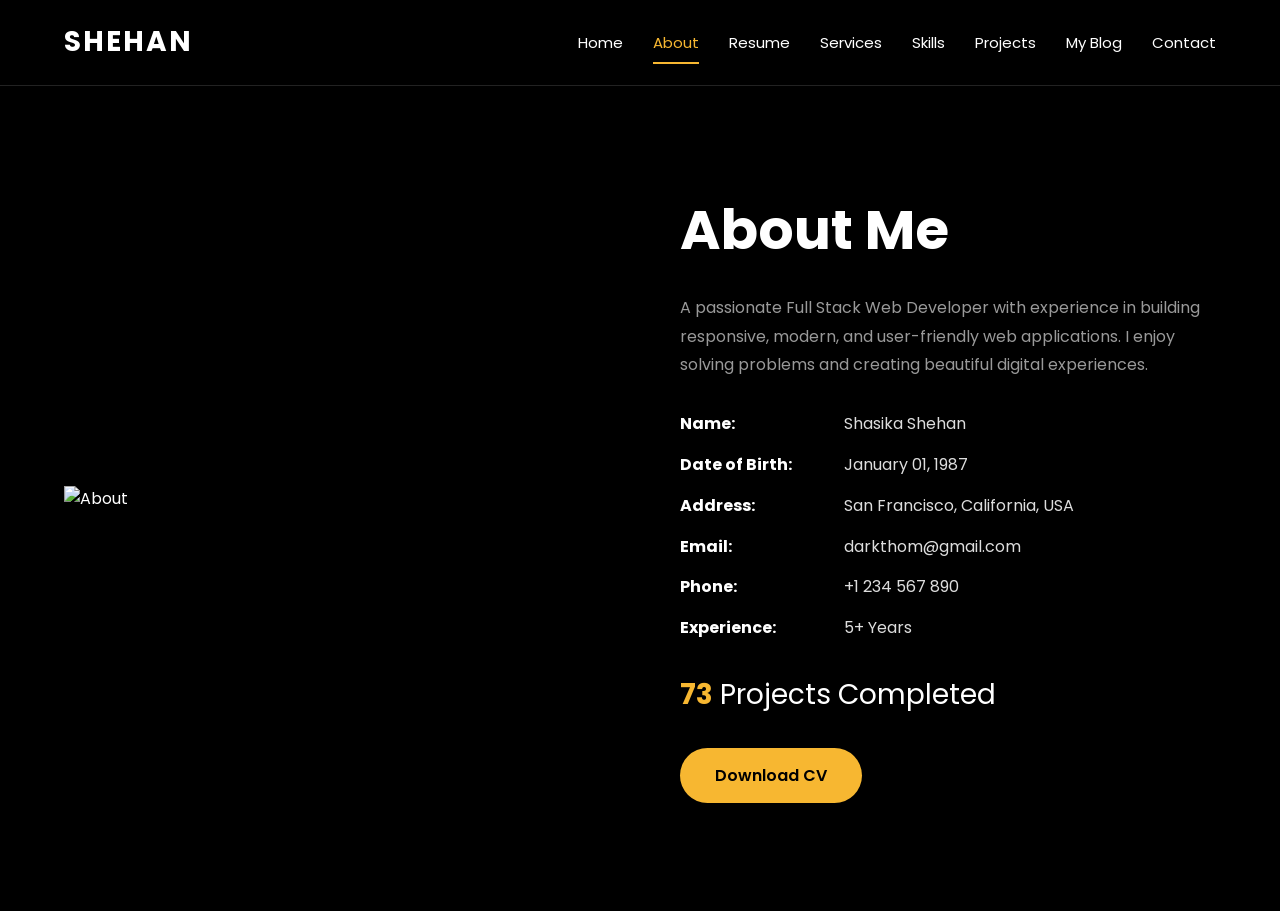
==== about.html @ e420a68f "add personal portfolio website" ====
<!DOCTYPE html>
<html lang="en">

<head>
    <meta charset="UTF-8">
    <meta name="viewport" content="width=device-width, initial-scale=1.0">

    <title>About - Shehan</title>

    <link href="https://fonts.googleapis.com/css2?family=Poppins:wght@300;400;500;600;700&display=swap"
        rel="stylesheet">

    <link rel="stylesheet" href="css/style.css">

    <style>
        * {
            margin: 0;
            padding: 0;
            box-sizing: border-box;
            font-family: 'Poppins', sans-serif;
        }

        body {
            background: #000;
            color: #fff;
        }

        header {
            background: #000;
            padding: 20px 0;
            border-bottom: 1px solid #222;
            position: sticky;
            top: 0;
        }

        .container {
            width: 90%;
            max-width: 1200px;
            margin: auto;
        }

        nav {
            display: flex;
            justify-content: space-between;
            align-items: center;
        }

        .logo {
            font-size: 28px;
            font-weight: 700;
        }

        nav ul {
            display: flex;
            list-style: none;
        }

        nav ul li {
            margin-left: 30px;
        }

        nav ul li a {
            text-decoration: none;
            color: #fff;
            transition: .3s;
        }

        nav ul li a:hover,
        nav ul li a.active {
            color: #f7b731;
        }

        .about {
            padding: 100px 0;
        }

        .about-container {
            display: flex;
            align-items: center;
            justify-content: space-between;
            gap: 80px;
        }

        .about-image img {
            width: 420px;
        }

        .about-content h1 {
            font-size: 55px;
            margin-bottom: 20px;
        }

        .about-content p {
            color: #999;
            margin-bottom: 30px;
            line-height: 1.8;
        }

        .info {
            margin-bottom: 30px;
        }

        .info p {
            margin: 12px 0;
            color: #ddd;
        }

        .info strong {
            display: inline-block;
            width: 160px;
            color: #fff;
        }

        .projects {
            font-size: 28px;
            margin-bottom: 30px;
        }

        .projects span {
            color: #f7b731;
            font-weight: bold;
        }

        .btn {
            display: inline-block;
            padding: 15px 35px;
            background: #f7b731;
            color: #000;
            text-decoration: none;
            border-radius: 30px;
            font-weight: 600;
            transition: .3s;
        }

        .btn:hover {
            transform: translateY(-3px);
        }

        @media(max-width:900px) {

            .about-container {
                flex-direction: column;
                text-align: center;
            }

            .about-image img {
                width: 280px;
            }

            .info strong {
                display: block;
                width: auto;
                margin-bottom: 5px;
            }

            nav ul {
                display: none;
            }

        }
    </style>

</head>

<body>

    <header>

        <div class="container">

            <nav>

                <div class="logo">
                    SHEHAN
                </div>

                <ul>

                    <li><a href="index.html">Home</a></li>

                    <li><a href="about.html" class="active">About</a></li>

                    <li><a href="resume.html">Resume</a></li>

                    <li><a href="services.html">Services</a></li>

                    <li><a href="skills.html">Skills</a></li>

                    <li><a href="projects.html">Projects</a></li>

                    <li><a href="blog.html">My Blog</a></li>

                    <li><a href="contact.html">Contact</a></li>

                </ul>

            </nav>

        </div>

    </header>

    <section class="about">

        <div class="container">

            <div class="about-container">

                <div class="about-image">

                    <img src="images/about.png" alt="About">

                </div>

                <div class="about-content">

                    <h1>About Me</h1>

                    <p>
                        A passionate Full Stack Web Developer with experience in building responsive,
                        modern, and user-friendly web applications. I enjoy solving problems and
                        creating beautiful digital experiences.
                    </p>

                    <div class="info">

                        <p><strong>Name:</strong> Shasika Shehan</p>

                        <p><strong>Date of Birth:</strong> January 01, 1987</p>

                        <p><strong>Address:</strong> San Francisco, California, USA</p>

                        <p><strong>Email:</strong> darkthom@gmail.com</p>

                        <p><strong>Phone:</strong> +1 234 567 890</p>

                        <p><strong>Experience:</strong> 5+ Years</p>

                    </div>

                    <div class="projects">

                        <span>73</span> Projects Completed

                    </div>

                    <a href="#" class="btn">

                        Download CV

                    </a>

                </div>

            </div>

        </div>

    </section>
    <script src="js/script.js"></script>
</body>

</html>
---- css/style.css ----
/* ===========================
   RESET
=========================== */

*{
    margin:0;
    padding:0;
    box-sizing:border-box;
}

html{
    scroll-behavior:smooth;
}

body{
    background:#000;
    color:#fff;
    font-family:'Poppins',sans-serif;
    line-height:1.6;
}

/* ===========================
   CONTAINER
=========================== */

.container{
    width:90%;
    max-width:1200px;
    margin:auto;
}

/* ===========================
   HEADER
=========================== */

header{
    width:100%;
    position:fixed;
    top:0;
    left:0;
    z-index:1000;
    background:#000;
    border-bottom:1px solid #111;
}

.nav{
    display:flex;
    justify-content:space-between;
    align-items:center;
    height:80px;
}

.logo{
    color:#fff;
    font-size:28px;
    font-weight:700;
    letter-spacing:2px;
}

nav ul{
    display:flex;
    list-style:none;
}

nav ul li{
    margin-left:30px;
}

nav ul li a{
    color:#fff;
    text-decoration:none;
    font-size:15px;
    transition:.3s;
}

nav ul li a:hover,
nav ul li a.active{
    color:#f7b731;
}

/* ===========================
   HERO
=========================== */

.hero{
    min-height:100vh;
    display:flex;
    align-items:center;
    padding-top:90px;
}

.hero-container{
    display:flex;
    justify-content:space-between;
    align-items:center;
    gap:60px;
}

.hero-text{
    flex:1;
}

.hero-image{
    flex:1;
    text-align:right;
}

.hero-image img{
    width:100%;
    max-width:500px;
}

.hello{
    color:#f7b731;
    letter-spacing:3px;
    font-size:14px;
    font-weight:600;
}

.hero h1{
    font-size:65px;
    font-weight:700;
    line-height:1.1;
    margin:20px 0;
}

.hero h1 span{
    color:#f7b731;
}

.hero h3{
    color:#ddd;
    font-size:28px;
    font-weight:400;
    margin-bottom:40px;
}

/* ===========================
   BUTTONS
=========================== */

.buttons{
    display:flex;
    gap:20px;
}

.btn{
    display:inline-block;
    padding:15px 35px;
    background:#f7b731;
    color:#000;
    text-decoration:none;
    border-radius:30px;
    font-weight:600;
    transition:.3s;
}

.btn:hover{
    transform:translateY(-3px);
}

.btn-outline{
    display:inline-block;
    padding:15px 35px;
    border:2px solid #555;
    color:#fff;
    border-radius:30px;
    text-decoration:none;
    transition:.3s;
}

.btn-outline:hover{
    background:#f7b731;
    color:#000;
    border-color:#f7b731;
}

/* ===========================
   ABOUT
=========================== */

.about{
    padding:120px 0;
}

.about-container{
    display:flex;
    align-items:center;
    gap:80px;
}

.about-image{
    flex:1;
}

.about-image img{
    width:100%;
    max-width:420px;
}

.about-content{
    flex:1;
}

.about-content h2{
    font-size:48px;
    margin-bottom:20px;
}

.about-content p{
    color:#888;
    margin-bottom:30px;
}

.info div{
    margin-bottom:14px;
    color:#bbb;
}

.info strong{
    display:inline-block;
    width:150px;
    color:#fff;
}

.about-content h4{
    margin:35px 0;
    font-size:28px;
}

.about-content h4 span{
    color:#f7b731;
}

/* ===========================
   SKILLS
=========================== */

.skills{
    padding:120px 0;
}

.skills h2{
    text-align:center;
    font-size:50px;
    margin-bottom:15px;
}

.skills p{
    text-align:center;
    color:#777;
    margin-bottom:60px;
}

.skill-grid{
    display:grid;
    grid-template-columns:repeat(2,1fr);
    gap:35px;
}

.skill-title{
    display:flex;
    justify-content:space-between;
    margin-bottom:12px;
    font-size:16px;
}

.progress{
    width:100%;
    height:8px;
    background:#222;
    border-radius:30px;
    overflow:hidden;
}

.bar{
    height:100%;
    background:#f7b731;
    border-radius:30px;
}

/* ===========================
   SECTION SPACING
=========================== */

section{
    padding-left:20px;
    padding-right:20px;
}

/* ===========================
   SCROLLBAR
=========================== */

::-webkit-scrollbar{
    width:10px;
}

::-webkit-scrollbar-track{
    background:#111;
}

::-webkit-scrollbar-thumb{
    background:#f7b731;
}

/* ===========================
   RESPONSIVE
=========================== */

@media(max-width:992px){

.hero-container{
    flex-direction:column;
    text-align:center;
}

.hero-image{
    text-align:center;
}

.about-container{
    flex-direction:column;
    text-align:center;
}

.info strong{
    width:auto;
    margin-right:8px;
}

.skill-grid{
    grid-template-columns:1fr;
}

.buttons{
    justify-content:center;
}

nav ul{
    display:none;
}

.hero h1{
    font-size:48px;
}

.hero h3{
    font-size:22px;
}

.about-content h2{
    font-size:40px;
}

.skills h2{
    font-size:40px;
}

}

@media(max-width:576px){

.hero h1{
    font-size:38px;
}

.hero h3{
    font-size:20px;
}

.btn,
.btn-outline{
    padding:12px 25px;
    font-size:14px;
}

.logo{
    font-size:22px;
}

.skills h2{
    font-size:34px;
}

.about-content h2{
    font-size:34px;
}

}

html{
    scroll-behavior:smooth;
}

/* ===== Smooth hover effects only ===== */

.btn{
    transition:0.3s ease;
}

.btn:hover{
    transform:translateY(-3px);
    box-shadow:0 10px 20px rgba(247,183,49,0.25);
}

/* Navbar glow effect only */
nav ul li a{
    transition:0.3s;
}

nav ul li a:hover,
nav ul li a.active{
    color:#f7b731;
}

/* Card hover effects (only if cards exist) */
.card, .project-card, .blog-card, .service-card{
    transition:0.3s ease;
}

.card:hover,
.project-card:hover,
.blog-card:hover,
.service-card:hover{
    transform:translateY(-6px);
}

/* Image floating effect */
.hero-image img{
    animation:float 4s ease-in-out infinite;
}

@keyframes float{
    0%,100%{transform:translateY(0);}
    50%{transform:translateY(-15px);}
}


/* ================= MOBILE MENU ================= */

@media(max-width:900px){
    nav ul{
        position:absolute;
        top:80px;
        left:0;
        width:100%;
        background:#000;
        flex-direction:column;
        display:none;
        padding:20px 0;
        border-top:1px solid #222;
    }

    nav ul.show{
        display:flex;
    }

    nav ul li{
        margin:15px 0;
        text-align:center;
    }
}

/* ================= FADE ANIMATION ================= */

.fade{
    opacity:0;
    transform:translateY(40px);
    transition:1s ease;
}

.fade.show{
    opacity:1;
    transform:translateY(0);
}

/* ================= GLASS EFFECT ================= */

.card,
.project-card,
.blog-card,
.skill-box{
    backdrop-filter: blur(10px);
    background: rgba(255,255,255,0.03);
    border:1px solid rgba(255,255,255,0.08);
}

/* ================= BUTTON UPGRADE ================= */

.btn{
    position:relative;
    overflow:hidden;
}

.btn::after{
    content:"";
    position:absolute;
    top:0;
    left:-100%;
    width:100%;
    height:100%;
    background:rgba(255,255,255,0.2);
    transition:0.5s;
}

.btn:hover::after{
    left:100%;
}

header{
    backdrop-filter: blur(14px);
    background: rgba(0,0,0,0.6);
    border-bottom: 1px solid rgba(255,255,255,0.06);
}

nav ul li a{
    position: relative;
    padding: 6px 0;
}

nav ul li a::after{
    content:"";
    position:absolute;
    left:0;
    bottom:-5px;
    width:0%;
    height:2px;
    background:#f7b731;
    transition:0.3s;
}

nav ul li a:hover::after,
nav ul li a.active::after{
    width:100%;
}

.hero h1 span{
    background: linear-gradient(90deg,#f7b731,#fff);
    -webkit-background-clip:text;
    -webkit-text-fill-color:transparent;
}

.hero-image img{
    filter: drop-shadow(0 20px 40px rgba(247,183,49,0.25));
}

.reveal{
    opacity:0;
    transform: translateY(60px);
    transition: 0.8s ease;
}

.reveal.show{
    opacity:1;
    transform: translateY(0);
}

@media(max-width:900px){

nav ul{
    position:fixed;
    top:80px;
    left:0;
    width:100%;
    background:rgba(0,0,0,0.95);
    flex-direction:column;
    display:none;
    padding:20px 0;
}

nav ul.show{
    display:flex;
}

nav ul li{
    margin:15px 0;
    text-align:center;
}
}

.btn{
    position:relative;
    overflow:hidden;
    z-index:1;
}

.btn::before{
    content:"";
    position:absolute;
    top:0;
    left:-100%;
    width:100%;
    height:100%;
    background:rgba(255,255,255,0.15);
    transition:0.4s;
    z-index:-1;
}

.btn:hover::before{
    left:100%;
}

.card, .project-card, .blog-card, .skill-box{
    background: rgba(255,255,255,0.03);
    border: 1px solid rgba(255,255,255,0.07);
    backdrop-filter: blur(10px);
    transition:0.3s;
}

.card:hover, .project-card:hover, .blog-card:hover{
    transform: translateY(-10px);
    border-color:#f7b731;
}


/* ================= FINAL REVEAL ANIMATION ================= */

.reveal{
    opacity:0;
    transform: translateY(80px);
    transition: all 0.8s ease;
}

.reveal.active{
    opacity:1;
    transform: translateY(0);
}

/* ================= PREMIUM CARD SYSTEM ================= */

.card,
.project-card,
.blog-card,
.skill-box,
.service-card{
    background: rgba(255,255,255,0.03);
    border: 1px solid rgba(255,255,255,0.08);
    backdrop-filter: blur(12px);
    transition:0.4s;
}

.card:hover,
.project-card:hover,
.blog-card:hover,
.skill-box:hover,
.service-card:hover{
    transform: translateY(-12px) scale(1.02);
    border-color:#f7b731;
    box-shadow: 0 15px 40px rgba(0,0,0,0.5);
}

/* ================= HERO UPGRADE ================= */

.hero h1 span{
    background: linear-gradient(90deg,#f7b731,#ffffff);
    -webkit-background-clip:text;
    -webkit-text-fill-color:transparent;
}

/* ================= BUTTON UPGRADE ================= */

.btn{
    position:relative;
    overflow:hidden;
}

.btn::after{
    content:"";
    position:absolute;
    top:0;
    left:-100%;
    width:100%;
    height:100%;
    background:rgba(255,255,255,0.15);
    transition:0.5s;
}

.btn:hover::after{
    left:100%;
}

/* ================= MOBILE MENU ================= */

@media(max-width:900px){

nav ul{
    position:fixed;
    top:80px;
    left:0;
    width:100%;
    background:rgba(0,0,0,0.95);
    flex-direction:column;
    display:none;
    padding:20px 0;
}

nav ul.show{
    display:flex;
}

nav ul li{
    margin:15px 0;
    text-align:center;
}
}
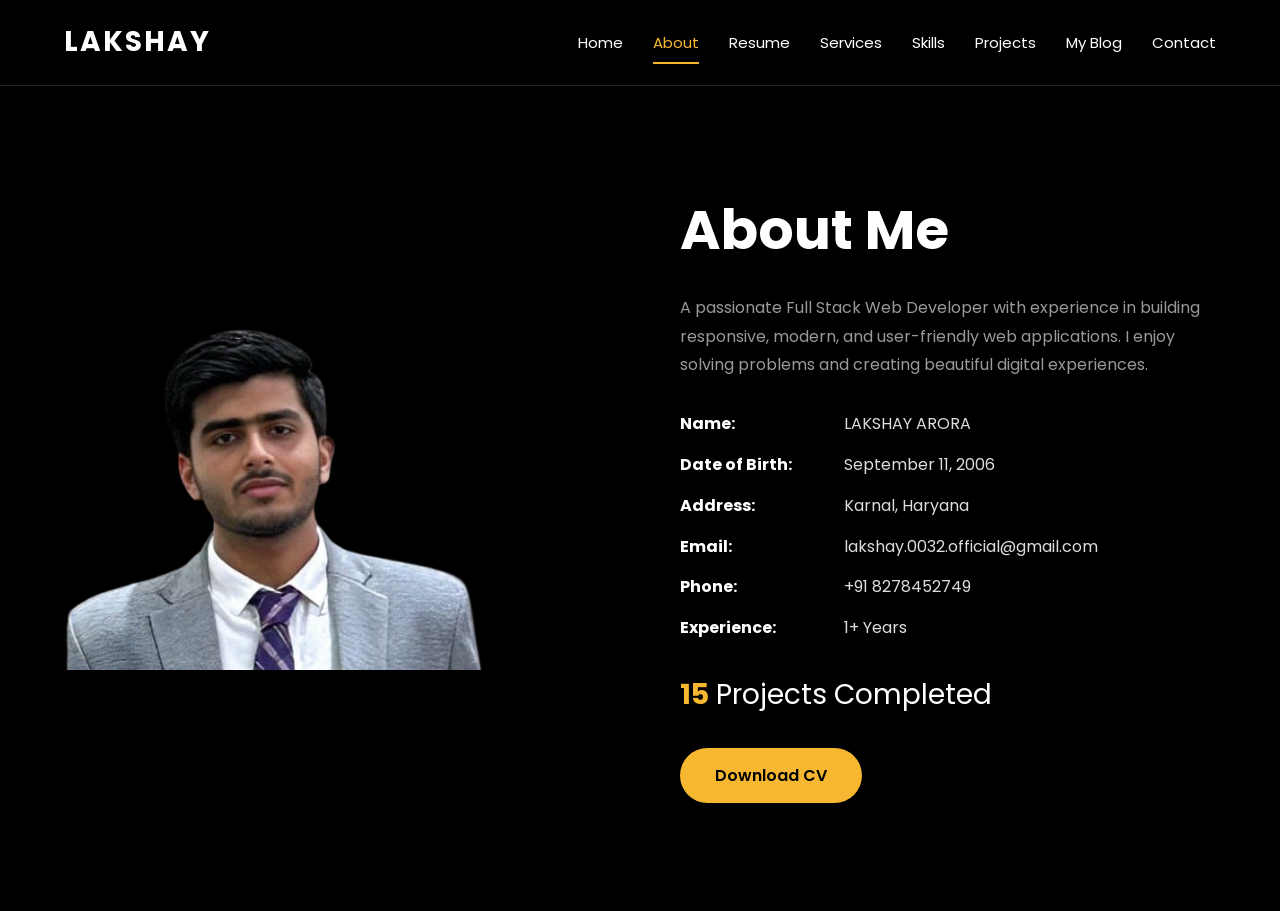
==== commit 8e9bdd90: "fix: replace placeholder text and repair broken links" ====
--- a/about.html
+++ b/about.html
@@ -5,7 +5,7 @@
     <meta charset="UTF-8">
     <meta name="viewport" content="width=device-width, initial-scale=1.0">
 
-    <title>About - Shehan</title>
+    <title>About - LAKSHAY</title>
 
     <link href="https://fonts.googleapis.com/css2?family=Poppins:wght@300;400;500;600;700&display=swap"
         rel="stylesheet">
@@ -171,7 +171,7 @@
             <nav>
 
                 <div class="logo">
-                    SHEHAN
+                    LAKSHAY
                 </div>
 
                 <ul>
@@ -208,7 +208,7 @@
 
                 <div class="about-image">
 
-                    <img src="images/about.png" alt="About">
+                    <img src="images/LAKSHAY ARORA.png" alt="About">
 
                 </div>
 
@@ -224,27 +224,27 @@
 
                     <div class="info">
 
-                        <p><strong>Name:</strong> Shasika Shehan</p>
-
-                        <p><strong>Date of Birth:</strong> January 01, 1987</p>
-
-                        <p><strong>Address:</strong> San Francisco, California, USA</p>
-
-                        <p><strong>Email:</strong> darkthom@gmail.com</p>
-
-                        <p><strong>Phone:</strong> +1 234 567 890</p>
-
-                        <p><strong>Experience:</strong> 5+ Years</p>
+                        <p><strong>Name:</strong> LAKSHAY ARORA</p>
+
+                        <p><strong>Date of Birth:</strong> September 11, 2006</p>
+
+                        <p><strong>Address:</strong> Karnal, Haryana</p>
+
+                        <p><strong>Email:</strong> lakshay.0032.official@gmail.com</p>
+
+                        <p><strong>Phone:</strong> +91 8278452749</p>
+
+                        <p><strong>Experience:</strong> 1+ Years</p>
 
                     </div>
 
                     <div class="projects">
 
-                        <span>73</span> Projects Completed
+                        <span>15</span> Projects Completed
 
                     </div>
 
-                    <a href="#" class="btn">
+                    <a href="LAKSHAY ARORA RESUME (8).pdf" class="btn">
 
                         Download CV
 
